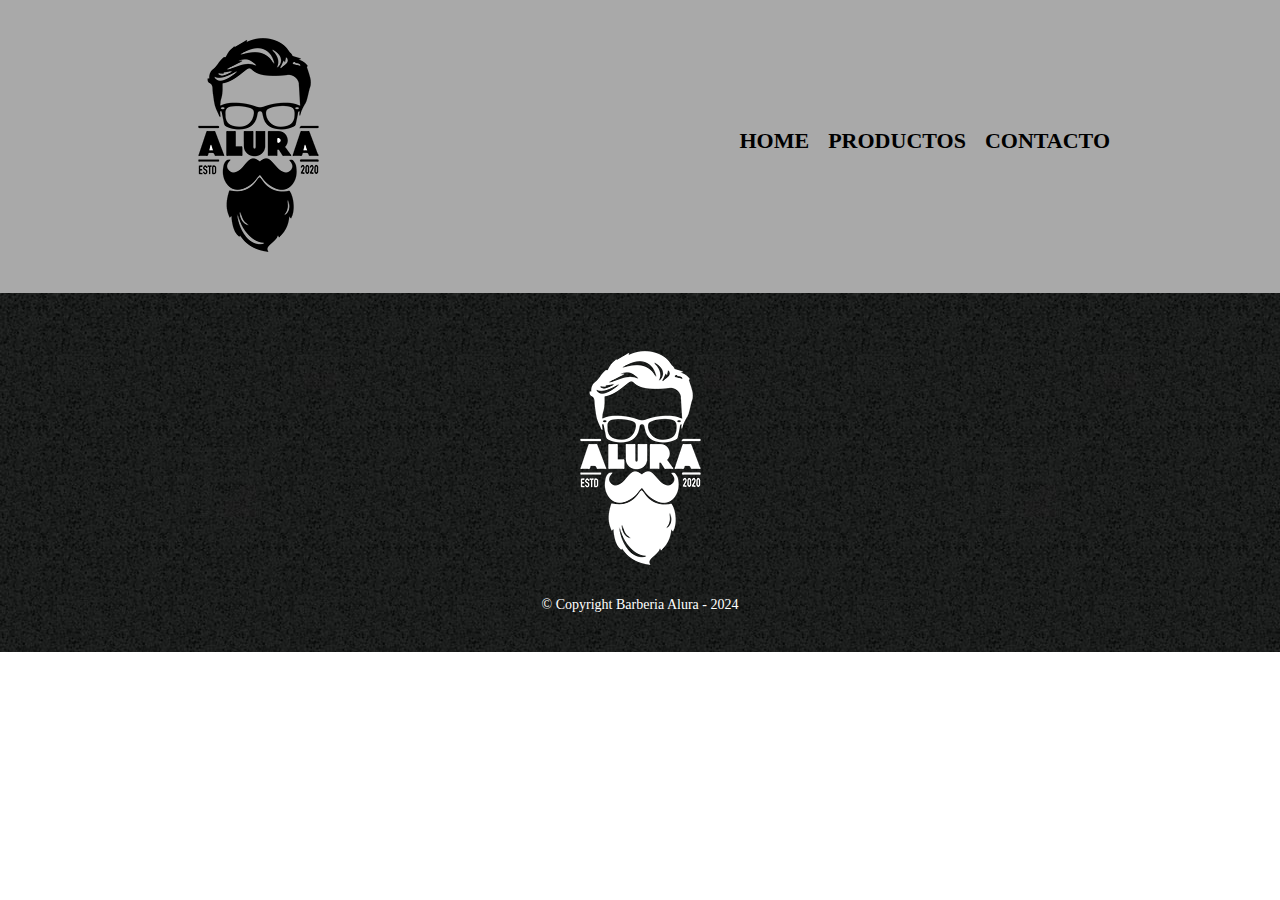
==== contacto/contacto.html @ ce75bc33 "se creo archivo y estilo para la pagina de contacto" ====
<!DOCTYPE html>
<html lang="en">
    <head>
        <meta charset="UTF-8">
        <meta name="viewport" width="device-width, initial-scale:1.0">
        <title>Contacto - Barberia Alura</title>
        <link rel="stylesheet" href="../reset.css">
        <link rel="stylesheet" href="style-contacto.css">
    </head>
    <body>
        <header>
            <div class="caja">
                <h1><img class="logo" src="../imagenes/logo.png" alt="logo de barberia"></h1>
                <nav class="menu">
                    <ul>
                        <li><a class="opcion" href="../index.html" target="_self">HOME</a> </li>
                        <li><a class="opcion" href="../productos/productos.html" target="_self">PRODUCTOS</a></li>
                        <li><a  class="opcion" href="../contacto/contacto.html" target="_self">CONTACTO</a></li>
                    </ul>
                </nav>
            </div>
        </header>
        <main>
            
        </main>
        <footer>
            <img class="logo-bajo" src="../imagenes/logo-blanco.png">
            <p class="copyright">&copy Copyright Barberia Alura - 2024</p>
        </footer>
    </body>
</html>
---- contacto/style-contacto.css ----
header{
    background-color: darkgray;
    padding: 20px 0;
}

.caja{
    width:940px;
    position: relative;
    margin: 0 auto;
}
.menu{
    position: absolute;
    top: 110px;
    right: 0;
}

.menu li{
    list-style: none;
    display: inline;
    margin: 0 0 0 15px;
}

.opcion{
    text-transform: uppercase;
    color:#000;
    font-weight: bold;
    font-size: 22px;
    text-decoration: none;
}

.opcion:visited{
    color:#000;
}

.opcion:hover{
    color: #fff;
    text-decoration: underline;
}

.opcion:active{
    color: #fff;
}








footer{
    background:url(../imagenes/bg.jpg);
    color: #fff;
    display: flex;
    flex-direction: column;
    justify-content: center;
    align-items: center;
    padding: 40px 0;
}

.copyright{
    font-size: 14px;
    margin-top: 15px;
}
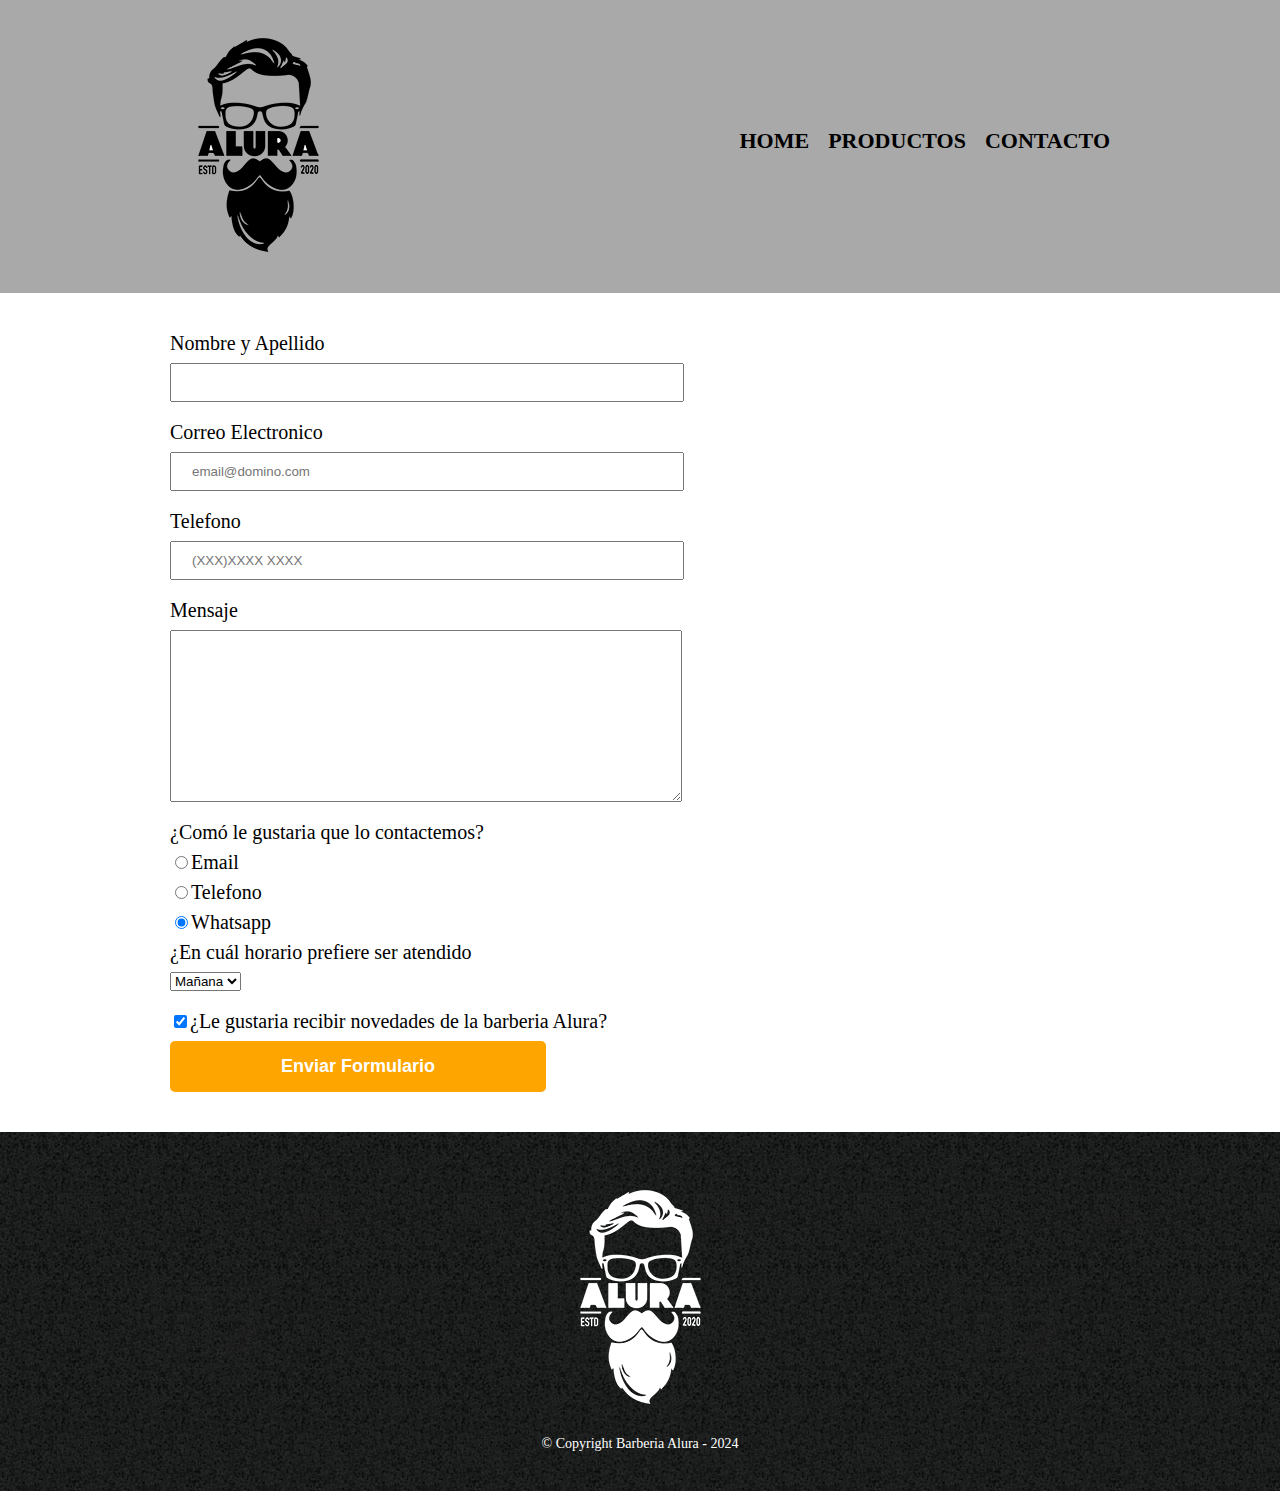
==== commit 2a2f9398: "se agrego codigo para formulario y se le aplico estilo" ====
--- a/contacto/contacto.html
+++ b/contacto/contacto.html
@@ -21,10 +21,43 @@
             </div>
         </header>
         <main>
-            
+            <form>
+                <label class="etiqueta" for="nombreApellido">Nombre y Apellido</label>
+                <input class="input-padron" type="text" id="nombreApellido" required>
+
+                <label class="etiqueta" for="email">Correo Electronico</label>
+                <input class="input-padron" type="email" id="email" placeholder="email@domino.com" required>
+
+                <label class="etiqueta" for="telefono">Telefono</label>
+                <input class="input-padron" type="tel" id="telefono" placeholder="(XXX)XXXX XXXX" required>
+
+                <label class="etiqueta" for="mensaje">Mensaje</label>
+                <textarea class="input-padron"  id="mensaje"  rows="10" cols="70" required></textarea>
+
+                <fieldset>
+                    <legend>¿Comó le gustaria que lo contactemos?</legend>
+
+                    <label class="etiqueta" for="radio-email"><input type="radio" value="email" id="radio-email" name="contacto">Email</label>
+                    <label class="etiqueta" for="radio-telefono"><input type="radio" value="telefono" id="radio-telefono" name="contacto">Telefono</label>
+                    <label class="etiqueta" for="radio-whatsapp"><input type="radio" value="whatsapp" id="radio-whatsapp" name="contacto" checked>Whatsapp</label>   
+                </fieldset>
+
+                <fieldset>
+                    <legend>¿En cuál horario prefiere ser atendido</legend>
+                    <select>
+                        <option>Mañana</option>
+                        <option>Tarde</option>
+                        <option>Noche</option>
+                    </select>
+                </fieldset>
+                
+                <label class="etiqueta checkbox" for=""><input type="checkbox" id="" value="" checked>¿Le gustaria recibir novedades de la barberia Alura?</label>
+                
+                <input class="enviar" type="submit" value="Enviar Formulario">
+            </form>
         </main>
         <footer>
-            <img class="logo-bajo" src="../imagenes/logo-blanco.png">
+            <img class="logo-bajo" src="../imagenes/logo-blanco.png" alt="logo de la barberia en blanco">
             <p class="copyright">&copy Copyright Barberia Alura - 2024</p>
         </footer>
     </body>
--- a/contacto/style-contacto.css
+++ b/contacto/style-contacto.css
@@ -42,6 +42,48 @@
 }
 
 
+main{
+    width: 940px;
+    margin: 0 auto;
+}
+
+form{
+    margin: 40px 0;
+}
+
+.etiqueta, form legend{
+    display: block;
+    font-size: 20px;
+    margin: 0 0 10px;
+}
+.input-padron{
+    display: block;
+    margin: 0 0 20px;
+    padding: 10px 20px;
+    width: 50%;
+}
+
+.checkbox{
+    margin-top: 20px;
+}
+
+.enviar{
+    width: 40%;
+    padding: 15px 0;
+    font-size: 18px;
+    font-weight: bold;
+    color: #fff;
+    background: orange;
+    border: none;
+    border-radius: 5px;
+    transition: 0.8s all;
+    cursor: pointer;
+}
+
+.enviar:hover{
+    background: darkorange;
+    transform: scale(1.2);
+}
 
 
 
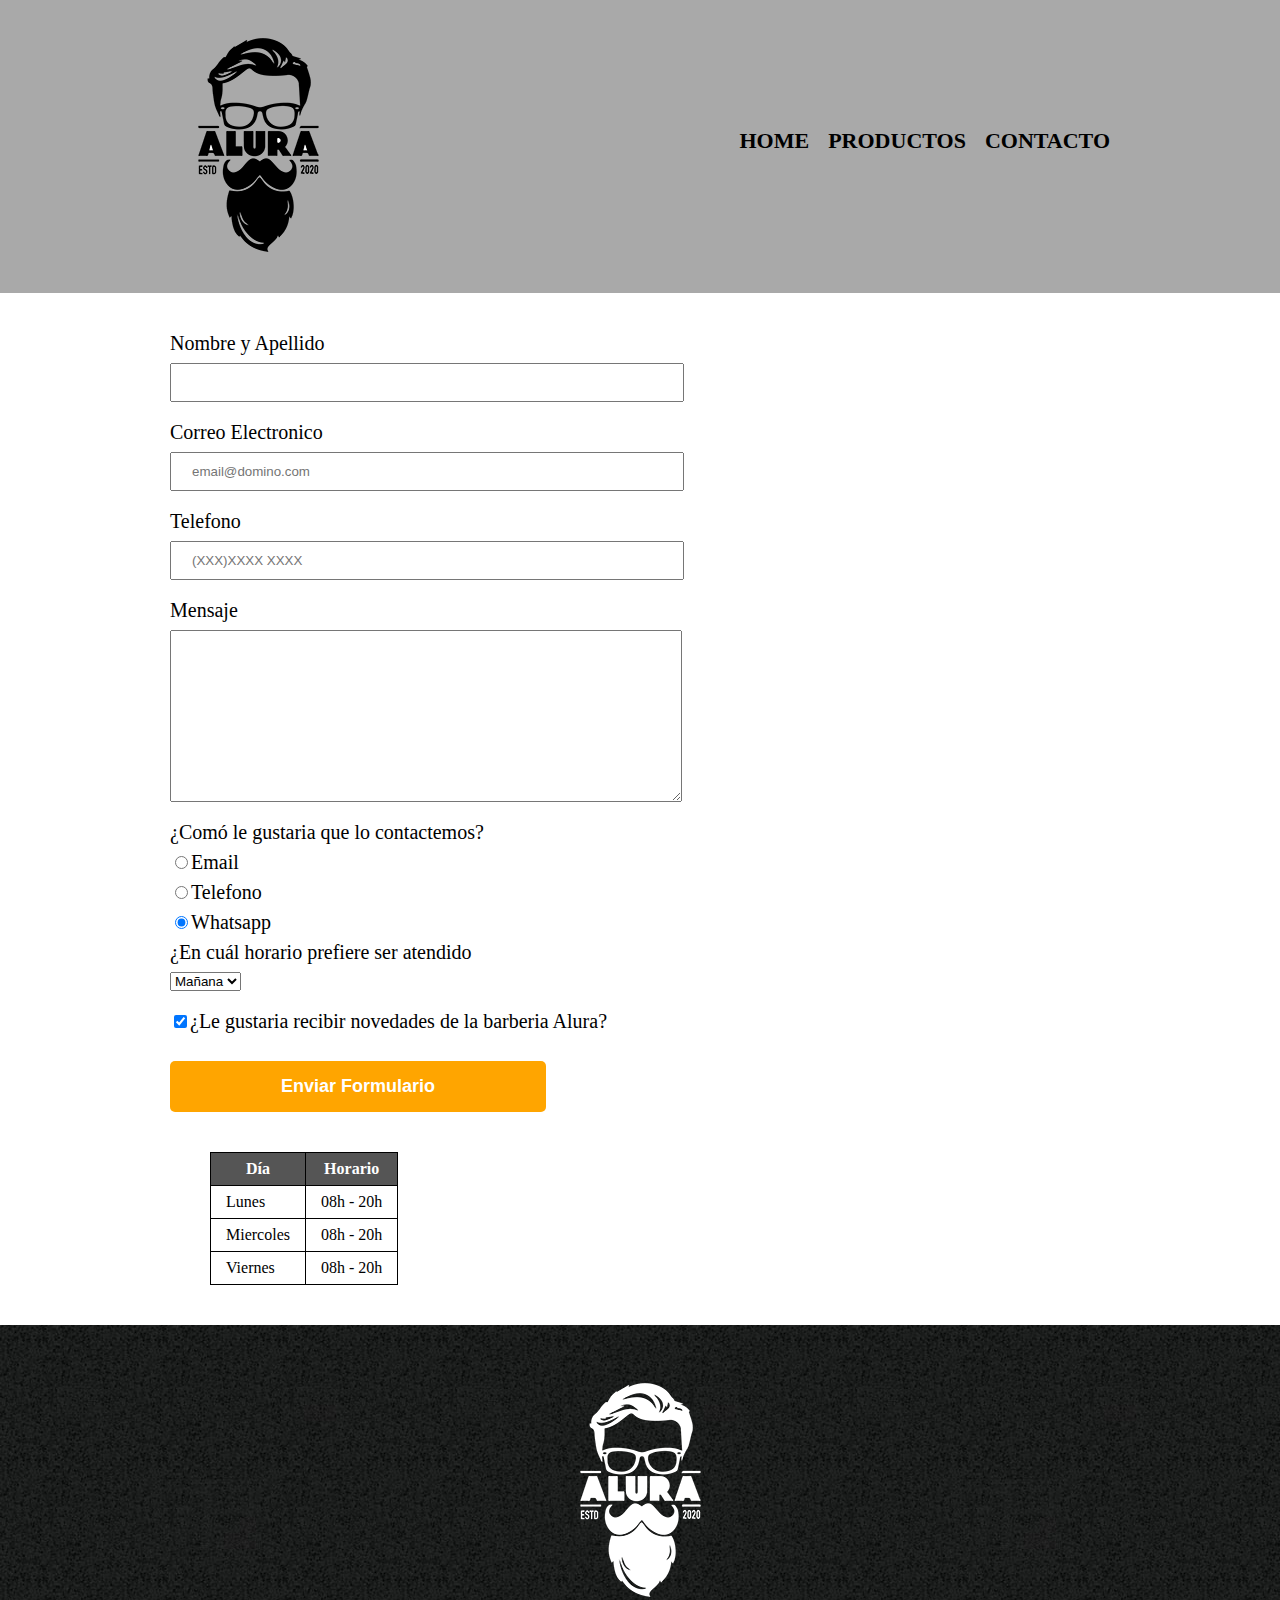
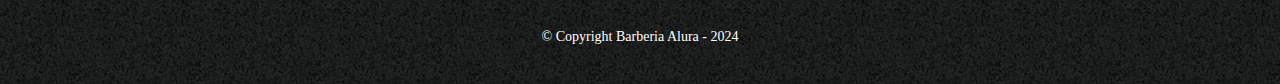
==== commit d33dbf4d: "se agrego una tabla con los horarios de la barberia" ====
--- a/contacto/contacto.html
+++ b/contacto/contacto.html
@@ -55,6 +55,27 @@
                 
                 <input class="enviar" type="submit" value="Enviar Formulario">
             </form>
+
+            <table>
+                <thead>
+                    <th>Día</th>
+                    <th>Horario</th>
+                </thead>
+                <tbody>
+                    <tr>
+                        <td>Lunes</td>
+                        <td>08h - 20h</td>
+                    </tr>
+                    <tr>
+                        <td>Miercoles</td>
+                        <td>08h - 20h</td>
+                    </tr>
+                    <tr>
+                        <td>Viernes</td>
+                        <td>08h - 20h</td>
+                    </tr>
+                </tbody>
+            </table>
         </main>
         <footer>
             <img class="logo-bajo" src="../imagenes/logo-blanco.png" alt="logo de la barberia en blanco">
--- a/contacto/style-contacto.css
+++ b/contacto/style-contacto.css
@@ -69,6 +69,7 @@
 
 .enviar{
     width: 40%;
+    margin-top: 20px;;
     padding: 15px 0;
     font-size: 18px;
     font-weight: bold;
@@ -86,8 +87,19 @@
 }
 
 
+table{
+    margin: 40px;
+}
+thead{
+    background: #555;
+    color: #fff;
+    font-weight: bold;
+}
 
-
+td, th{
+    border: 1px solid #000;
+    padding: 8px 15px;
+}
 
 
 footer{
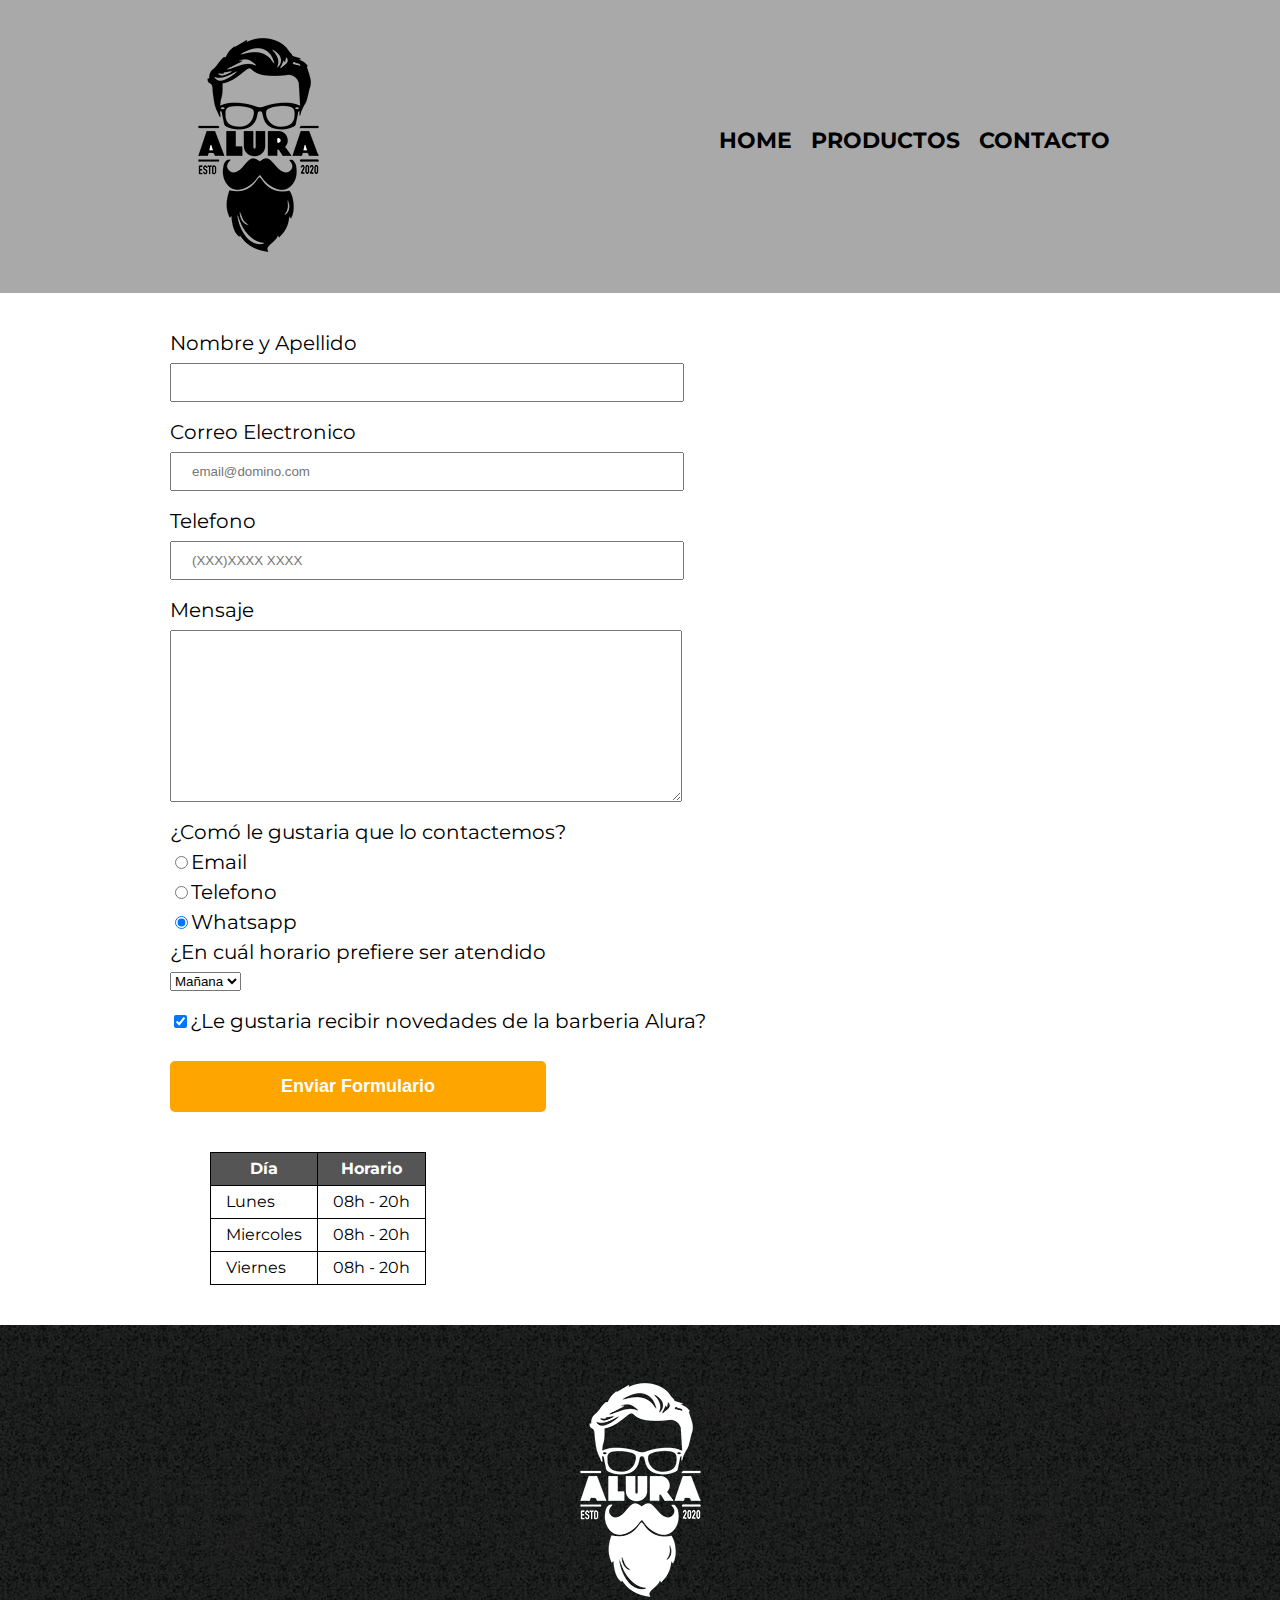
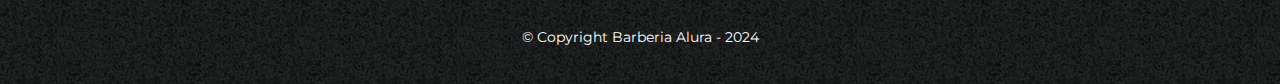
==== commit 77052f1a: "se agrego una imagen a la pagina principal y se establecio una font family de google a todas las pag" ====
--- a/contacto/contacto.html
+++ b/contacto/contacto.html
@@ -6,6 +6,9 @@
         <title>Contacto - Barberia Alura</title>
         <link rel="stylesheet" href="../reset.css">
         <link rel="stylesheet" href="style-contacto.css">
+        <link rel="preconnect" href="https://fonts.googleapis.com">
+        <link rel="preconnect" href="https://fonts.gstatic.com" crossorigin>
+        <link href="https://fonts.googleapis.com/css2?family=Montserrat:wght@300&display=swap" rel="stylesheet">
     </head>
     <body>
         <header>
--- a/contacto/style-contacto.css
+++ b/contacto/style-contacto.css
@@ -1,3 +1,7 @@
+body{
+    font-family: 'Montserrat', sans-serif;
+}
+
 header{
     background-color: darkgray;
     padding: 20px 0;
